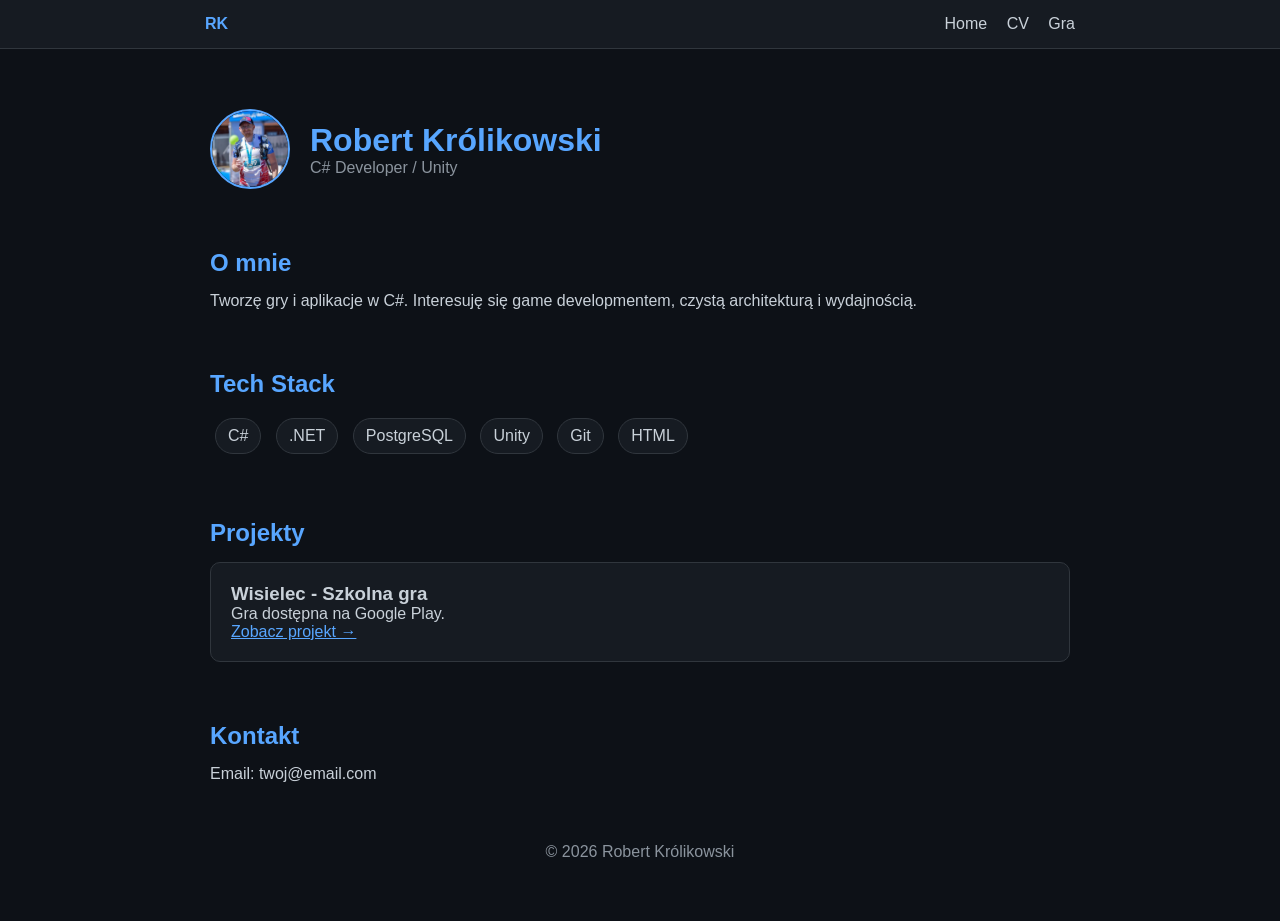
==== index.html @ f990bc4d "first commit" ====
<!DOCTYPE html>
<html lang="pl">
<head>
    <meta charset="UTF-8">
    <meta name="viewport" content="width=device-width, initial-scale=1.0">
    <meta name="description" content="Portfolio programisty C# i twórcy gier. Projekty Unity, aplikacje i więcej.">
    <meta name="author" content="Robert Królikowski">
    <meta name="keywords" content="C#, Unity, Game Developer, Portfolio, Programista">
    <meta property="og:title" content="Robert Królikowski - C# Developer">
    <meta property="og:description" content="Twórca gier Unity i aplikacji w C#. Zobacz moje projekty.">
    <meta property="og:image" content="https://twojastrona.pl/assets/preview.png">
    <meta property="og:type" content="website">
    <meta property="og:url" content="https://twojastrona.pl">

    <title>Robert Królikowski - Portfolio</title>

    <link rel="stylesheet" href="style.css">
    <link rel="icon" type="image/png" href="assets/favicon.png">
    <link rel="apple-touch-icon" sizes="180x180" href="assets/apple-touch-icon.png">
    <link rel="icon" type="image/png" sizes="32x32" href="assets/favicon-32x32.png">
    <link rel="icon" type="image/png" sizes="16x16" href="assets/favicon-16x16.png">
    <link rel="manifest" href="assets/site.webmanifest">
</head>
<body>

<nav>
    <div class="nav-container">
        <span class="logo">RK</span>
        <div>
            <a href="index.html">Home</a>
            <a href="cv.html">CV</a>
            <a href="game.html">Gra</a>
        </div>
    </div>
</nav>

<header class="container hero">
    <img src="assets/avatar.jpg" class="avatar">
    <div>
        <h1>Robert Królikowski</h1>
        <p class="subtitle">C# Developer / Unity</p>
    </div>
</header>

<section class="container fade-in">
    <h2>O mnie</h2>
    <p>
        Tworzę gry i aplikacje w C#. Interesuję się game developmentem,
        czystą architekturą i wydajnością.
    </p>
</section>

<section class="container fade-in">
    <h2>Tech Stack</h2>
    <div class="tags">
        <span>C#</span>
        <span>.NET</span>
        <span>PostgreSQL</span>
        <span>Unity</span>
        <span>Git</span>
        <span>HTML</span>
    </div>
</section>

<section class="container fade-in">
    <h2>Projekty</h2>

    <div class="card">
        <h3>Wisielec - Szkolna gra</h3>
        <p>Gra dostępna na Google Play.</p>
        <a href="game.html">Zobacz projekt →</a>
    </div>

</section>

<section class="container fade-in">
    <h2>Kontakt</h2>
    <p>Email: twoj@email.com</p>
    <!-- <p>GitHub: github.com/robertkrolikowski</p> -->
</section>
<footer class="container footer">
    <p>© <span id="year"></span> Robert Królikowski</p>
</footer>

<script src="script.js"></script>
</body>
</html>
---- style.css ----
* {
    margin: 0;
    padding: 0;
    box-sizing: border-box;
}

body {
    font-family: 'Segoe UI', sans-serif;
    background: #0d1117;
    color: #c9d1d9;
}

/* NAV */
nav {
    background: #161b22;
    border-bottom: 1px solid #30363d;
}

.nav-container {
    max-width: 900px;
    margin: auto;
    padding: 15px;
    display: flex;
    justify-content: space-between;
}

.logo {
    font-weight: bold;
    color: #58a6ff;
}

/* LAYOUT */
.container {
    max-width: 900px;
    margin: 60px auto;
    padding: 0 20px;
}

/* HERO */
.hero {
    display: flex;
    align-items: center;
    gap: 20px;
}

.avatar {
    width: 80px;
    height: 80px;
    border-radius: 50%;
    border: 2px solid #58a6ff;
}

/* TEXT */
h1 {
    color: #58a6ff;
}
/* h1 {
    background: linear-gradient(90deg, #58a6ff, #00ffd0);
    -webkit-background-clip: text;
    -webkit-text-fill-color: transparent;
} */


h2 {
    margin-bottom: 15px;
    color: #58a6ff;
}

.subtitle {
    color: #8b949e;
}

/* TAGS */
.tags span {
    display: inline-block;
    background: #161b22;
    padding: 8px 12px;
    margin: 5px;
    border-radius: 20px;
    border: 1px solid #30363d;
}

/* CARD */
.card {
    background: #161b22;
    padding: 20px;
    border-radius: 10px;
    margin-top: 15px;
    border: 1px solid #30363d;
    transition: 0.2s;
}

.card:hover {
    transform: translateY(-5px);
    border-color: #58a6ff;
}

/* BUTTON */
.btn {
    display: inline-block;
    margin-top: 20px;
    background: #238636;
    padding: 10px 15px;
    border-radius: 5px;
    color: white;
    text-decoration: none;
}

/* LINKS */
a {
    color: #58a6ff;
}

/* FOOTER */
.footer {
    text-align: center;
    color: #8b949e;
}

/* ANIMACJA */
.fade-in {
    opacity: 0;
    transform: translateY(20px);
    transition: 0.6s;
}

.fade-in.visible {
    opacity: 1;
    transform: translateY(0);
}

/* GALERIA */
.gallery {
    display: grid;
    grid-template-columns: repeat(auto-fit, minmax(250px, 1fr));
    gap: 15px;
    margin-top: 20px;
}

.gallery img {
    width: 100%;
    border-radius: 10px;
    border: 1px solid #30363d;
    transition: 0.3s;
}

.gallery img:hover {
    transform: scale(1.03);
}

/* NAV LINK ACTIVE HOVER */
nav a {
    margin-left: 15px;
    text-decoration: none;
    color: #c9d1d9;
}

nav a:hover {
    color: #58a6ff;
}

/* LEPSZY BUTTON */
.btn:hover {
    background: #2ea043;
}
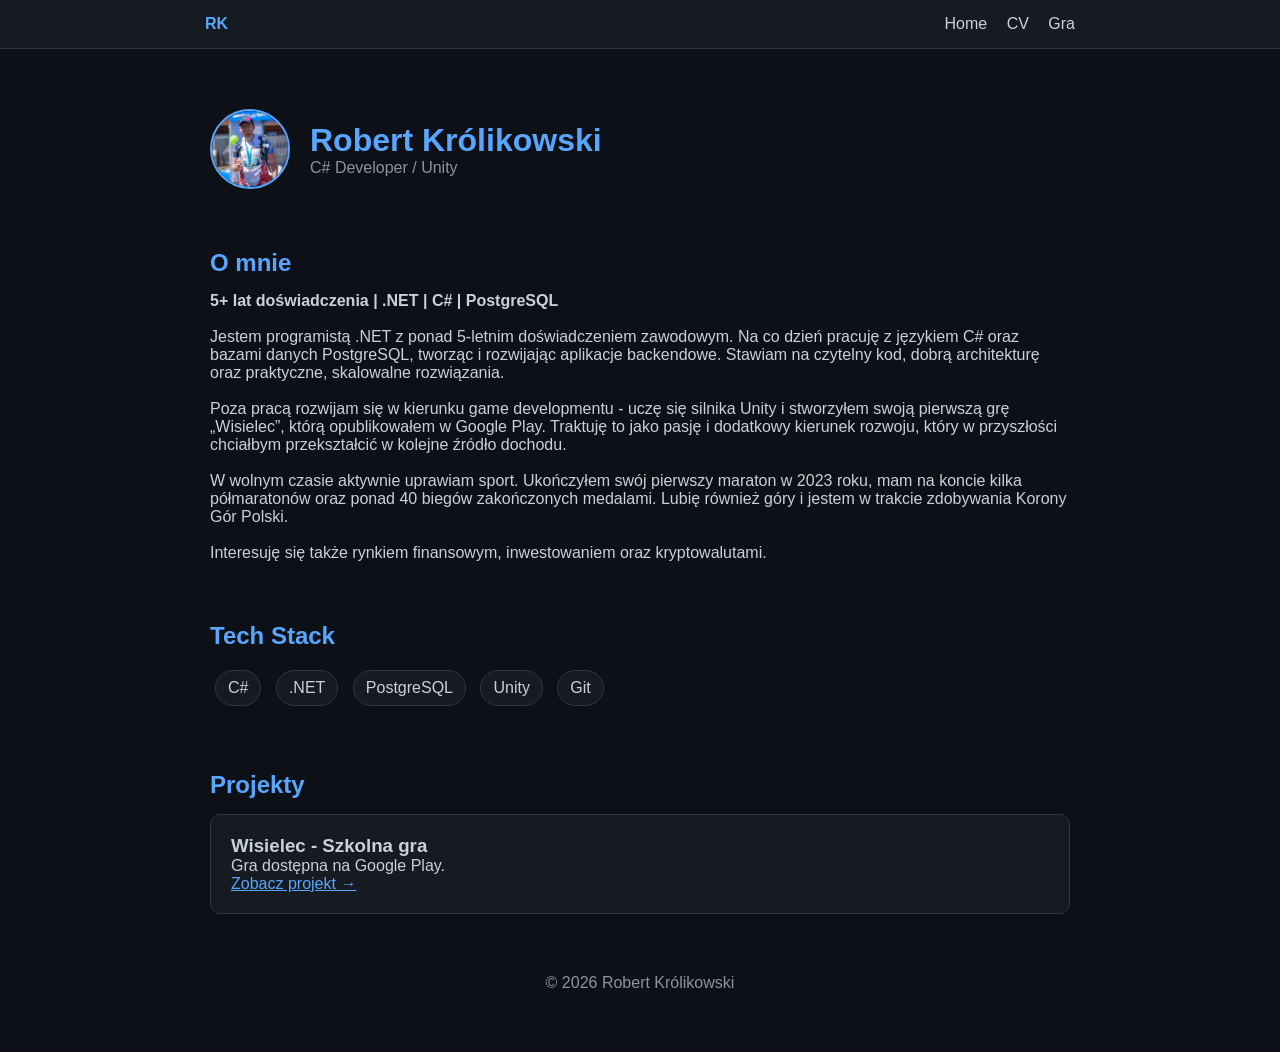
==== commit a3875b28: "-Dodanie informacji do strony głównej -Dodanie informacji do strony z grą -Dodanie nowych animacji i" ====
--- a/index.html
+++ b/index.html
@@ -44,9 +44,28 @@
 
 <section class="container fade-in">
     <h2>O mnie</h2>
+    <p><strong>5+ lat doświadczenia | .NET | C# | PostgreSQL</strong></p>
+    </br>
     <p>
-        Tworzę gry i aplikacje w C#. Interesuję się game developmentem,
-        czystą architekturą i wydajnością.
+        Jestem programistą .NET z ponad 5-letnim doświadczeniem zawodowym. Na co dzień pracuję 
+        z językiem C# oraz bazami danych PostgreSQL, tworząc i rozwijając aplikacje backendowe. 
+        Stawiam na czytelny kod, dobrą architekturę oraz praktyczne, skalowalne rozwiązania.
+    </p>
+    </br>
+    <p>
+        Poza pracą rozwijam się w kierunku game developmentu - uczę się silnika Unity i stworzyłem 
+        swoją pierwszą grę „Wisielec”, którą opublikowałem w Google Play. Traktuję to jako pasję 
+        i dodatkowy kierunek rozwoju, który w przyszłości chciałbym przekształcić w kolejne źródło dochodu.
+    </p>
+    </br>
+    <p>
+        W wolnym czasie aktywnie uprawiam sport. Ukończyłem swój pierwszy maraton w 2023 roku, 
+        mam na koncie kilka półmaratonów oraz ponad 40 biegów zakończonych medalami. 
+        Lubię również góry i jestem w trakcie zdobywania Korony Gór Polski.
+    </p>
+    </br>
+    <p>
+        Interesuję się także rynkiem finansowym, inwestowaniem oraz kryptowalutami.
     </p>
 </section>
 
@@ -58,7 +77,6 @@
         <span>PostgreSQL</span>
         <span>Unity</span>
         <span>Git</span>
-        <span>HTML</span>
     </div>
 </section>
 
@@ -73,11 +91,10 @@
 
 </section>
 
-<section class="container fade-in">
+<!-- <section class="container fade-in">
     <h2>Kontakt</h2>
     <p>Email: twoj@email.com</p>
-    <!-- <p>GitHub: github.com/robertkrolikowski</p> -->
-</section>
+</section> -->
 <footer class="container footer">
     <p>© <span id="year"></span> Robert Królikowski</p>
 </footer>
--- a/style.css
+++ b/style.css
@@ -120,7 +120,7 @@
 /* ANIMACJA */
 .fade-in {
     opacity: 0;
-    transform: translateY(20px);
+    transform: translateY(100px);
     transition: 0.6s;
 }
 
@@ -164,3 +164,48 @@
     background: #2ea043;
 }
 
+.stats {
+    display: flex;
+    gap: 20px;
+    margin-top: 30px;
+    flex-wrap: wrap;
+}
+
+.stat {
+    flex: 1;
+    min-width: 150px;
+    background: #161b22;
+    padding: 25px;
+    text-align: center;
+    border-radius: 12px;
+    border: 1px solid #30363d;
+    transition: 0.3s;
+}
+
+.stat:hover {
+    transform: translateY(-5px);
+    border-color: #58a6ff;
+    box-shadow: 0 10px 30px rgba(0,0,0,0.4);
+}
+
+.stat h3 {
+    font-size: 2rem;
+    color: #58a6ff;
+}
+
+.stat p {
+    color: #8b949e;
+    margin-top: 5px;
+}
+
+@keyframes bounce {
+    0%   { transform: scale(1); }
+    30%  { transform: scale(1.2); }
+    60%  { transform: scale(0.95); }
+    100% { transform: scale(1); }
+}
+
+.bounce {
+    animation: bounce 0.4s ease;
+}
+
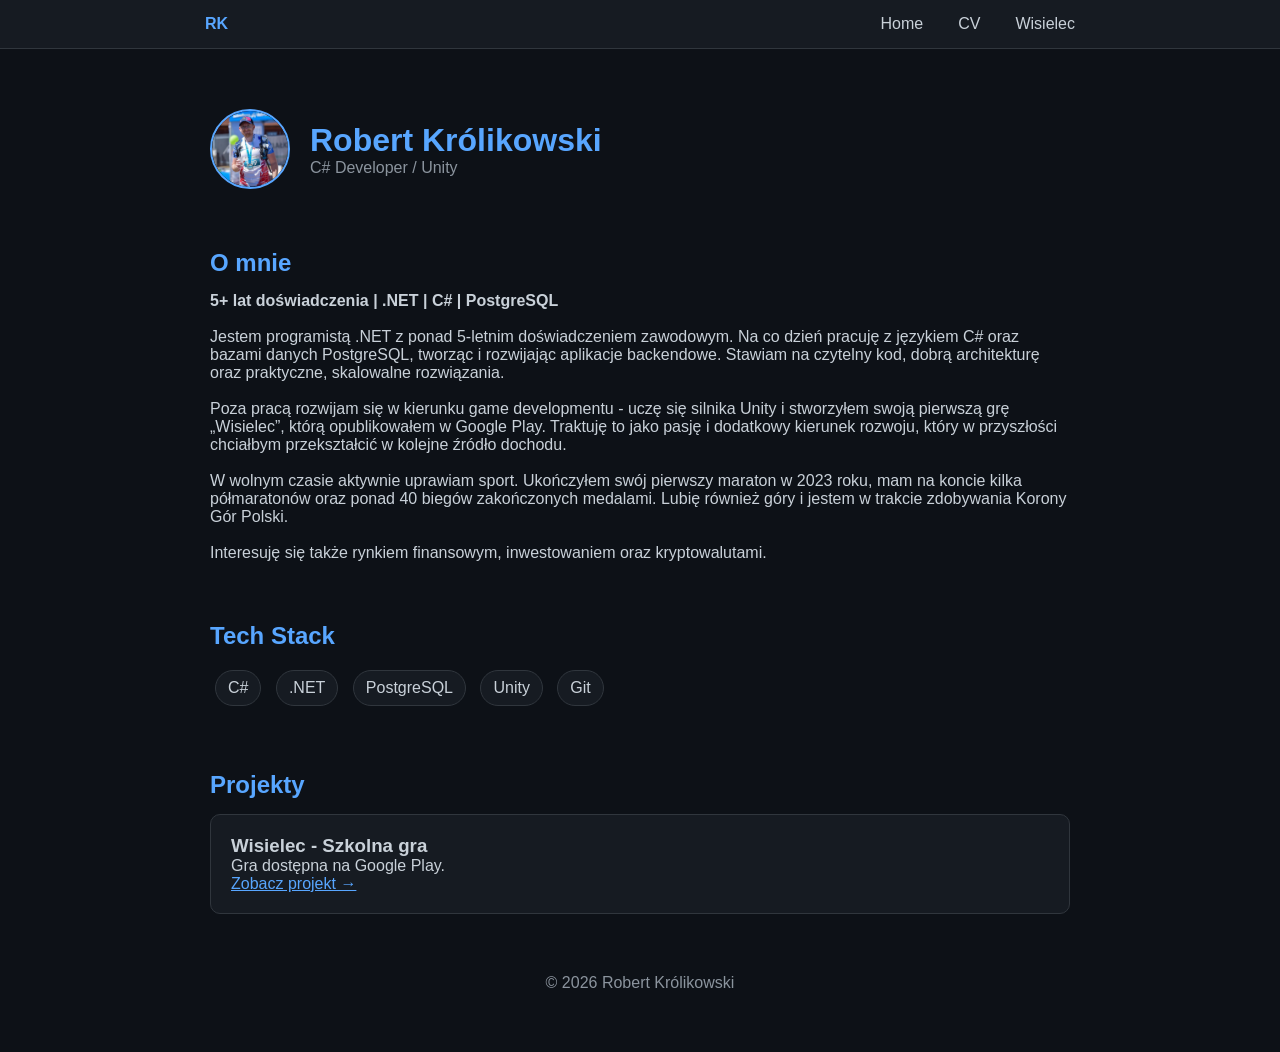
==== commit 233eba5e: "Prawie ukończona wersja" ====
--- a/index.html
+++ b/index.html
@@ -26,10 +26,12 @@
 <nav>
     <div class="nav-container">
         <span class="logo">RK</span>
-        <div>
+
+        <div class="nav-links">
             <a href="index.html">Home</a>
             <a href="cv.html">CV</a>
-            <a href="game.html">Gra</a>
+            <a href="wisielec.html">Wisielec</a>
+
         </div>
     </div>
 </nav>
@@ -42,7 +44,7 @@
     </div>
 </header>
 
-<section class="container fade-in">
+<section class="container">
     <h2>O mnie</h2>
     <p><strong>5+ lat doświadczenia | .NET | C# | PostgreSQL</strong></p>
     </br>
@@ -69,7 +71,7 @@
     </p>
 </section>
 
-<section class="container fade-in">
+<section class="container">
     <h2>Tech Stack</h2>
     <div class="tags">
         <span>C#</span>
@@ -86,15 +88,11 @@
     <div class="card">
         <h3>Wisielec - Szkolna gra</h3>
         <p>Gra dostępna na Google Play.</p>
-        <a href="game.html">Zobacz projekt →</a>
+        <a href="wisielec.html">Zobacz projekt →</a>
     </div>
 
 </section>
 
-<!-- <section class="container fade-in">
-    <h2>Kontakt</h2>
-    <p>Email: twoj@email.com</p>
-</section> -->
 <footer class="container footer">
     <p>© <span id="year"></span> Robert Królikowski</p>
 </footer>
--- a/style.css
+++ b/style.css
@@ -120,7 +120,7 @@
 /* ANIMACJA */
 .fade-in {
     opacity: 0;
-    transform: translateY(100px);
+    transform: translateY(40px);
     transition: 0.6s;
 }
 
@@ -209,3 +209,53 @@
     animation: bounce 0.4s ease;
 }
 
+/* DROPDOWN */
+
+.dropdown {
+    position: relative;
+    display: inline-block;
+}
+
+.dropbtn {
+    cursor: pointer;
+    color: white;
+}
+
+.dropdown-content {
+    opacity: 0;
+    transform: translateY(10px);
+    transition: 0.2s;
+    pointer-events: none;
+}
+
+.dropdown-content a {
+    display: block;
+    padding: 10px;
+    color: white;
+    text-decoration: none;
+}
+
+.dropdown-content a:hover {
+    background: #21262d;
+}
+
+.dropdown:hover .dropdown-content {
+    opacity: 1;
+    transform: translateY(0);
+    pointer-events: auto;
+}
+
+
+.nav-container {
+    display: flex;
+    justify-content: space-between;
+    align-items: center;
+}
+
+.nav-links {
+    display: flex;
+    gap: 20px;
+    align-items: center;
+}
+
+
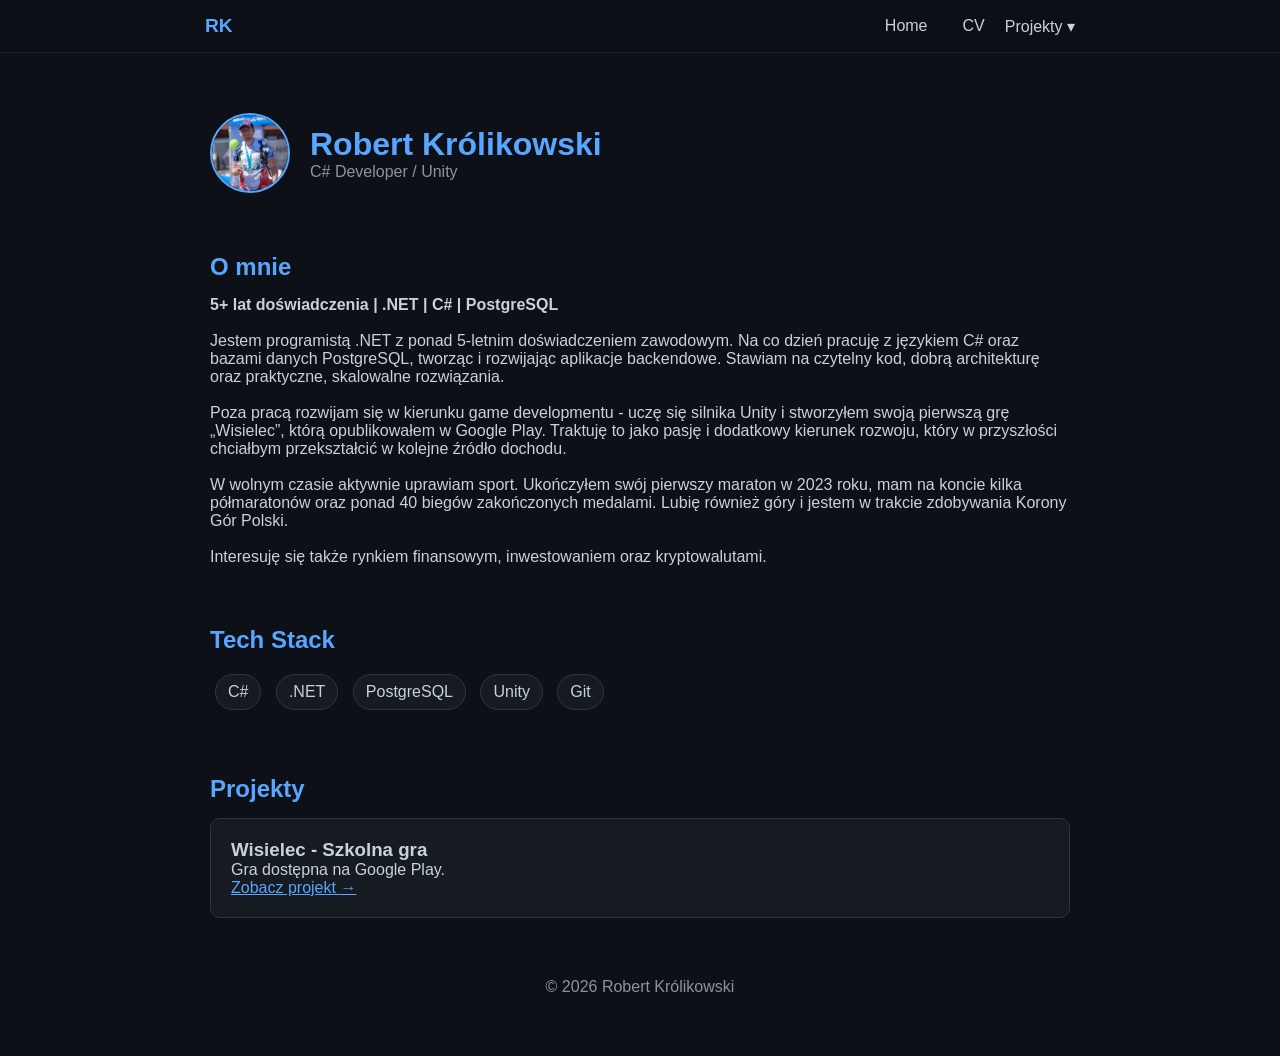
==== commit 723f9a4c: "lepszy nav bar" ====
--- a/index.html
+++ b/index.html
@@ -23,15 +23,22 @@
 </head>
 <body>
 
-<nav>
+<nav class="navbar">
     <div class="nav-container">
         <span class="logo">RK</span>
 
         <div class="nav-links">
             <a href="index.html">Home</a>
             <a href="cv.html">CV</a>
-            <a href="wisielec.html">Wisielec</a>
 
+            <div class="dropdown">
+                <span class="dropbtn">Projekty ▾</span>
+
+                <div class="dropdown-content">
+                    <a href="wisielec.html">Wisielec</a>
+                    <a href="#">Clicker</a>
+                </div>
+            </div>
         </div>
     </div>
 </nav>
--- a/style.css
+++ b/style.css
@@ -11,21 +11,43 @@
 }
 
 /* NAV */
+.navbar {
+    position: sticky;
+    top: 0;
+    z-index: 1000;
+
+    backdrop-filter: blur(10px);
+    -webkit-backdrop-filter: blur(10px);
+
+    background: rgba(13, 17, 23, 0.7);
+    border-bottom: 1px solid rgba(255,255,255,0.05);
+
+    transition: all 0.3s ease;
+}
+
 nav {
     background: #161b22;
     border-bottom: 1px solid #30363d;
 }
 
 .nav-container {
+    display: flex;
+    justify-content: space-between;
+    align-items: center;
     max-width: 900px;
     margin: auto;
     padding: 15px;
+} 
+
+.nav-links {
     display: flex;
-    justify-content: space-between;
+    gap: 20px;
+    align-items: center;
 }
 
 .logo {
     font-weight: bold;
+    font-size: 1.2rem;
     color: #58a6ff;
 }
 
@@ -54,12 +76,6 @@
 h1 {
     color: #58a6ff;
 }
-/* h1 {
-    background: linear-gradient(90deg, #58a6ff, #00ffd0);
-    -webkit-background-clip: text;
-    -webkit-text-fill-color: transparent;
-} */
-
 
 h2 {
     margin-bottom: 15px;
@@ -211,51 +227,117 @@
 
 /* DROPDOWN */
 
-.dropdown {
+ .dropdown {
     position: relative;
-    display: inline-block;
-}
-
-.dropbtn {
+}
+
+/* .dropbtn {
     cursor: pointer;
     color: white;
-}
-
-.dropdown-content {
+} */
+.nav-links a,
+.dropbtn {
+    position: relative;
+    color: #c9d1d9;
+    text-decoration: none;
+    font-weight: 500;
+    cursor: pointer;
+    transition: 0.2s;
+}
+
+ /* .dropdown-content {
+    position: absolute;
+    top: 100%;
+    left: 0;
+
+    background: #161b22;
+    min-width: 160px;
+
+    border: 1px solid #30363d;
+    border-radius: 8px;
+
     opacity: 0;
     transform: translateY(10px);
+    pointer-events: none;
+
     transition: 0.2s;
+
+    z-index: 1000;
+} */
+
+.dropdown-content {
+    position: absolute;
+    top: 120%;
+    left: 0;
+
+    min-width: 180px;
+
+    background: rgba(22, 27, 34, 0.95);
+    backdrop-filter: blur(12px);
+
+    border: 1px solid #30363d;
+    border-radius: 10px;
+
+    box-shadow: 0 10px 30px rgba(0,0,0,0.4);
+
+    opacity: 0;
+    transform: translateY(10px) scale(0.98);
     pointer-events: none;
-}
-
-.dropdown-content a {
+
+    transition: all 0.25s ease;
+}
+
+/* .dropdown-content a {
     display: block;
     padding: 10px;
     color: white;
     text-decoration: none;
-}
-
+} */
+.dropdown-content a {
+    display: block;
+    padding: 12px 15px;
+    color: #c9d1d9;
+}
+
+/* .dropdown-content a:hover {
+    background: #21262d;
+} */
 .dropdown-content a:hover {
-    background: #21262d;
-}
-
-.dropdown:hover .dropdown-content {
+    background: rgba(88, 166, 255, 0.1);
+    color: #58a6ff;
+}
+
+/* .dropdown:hover .dropdown-content {
     opacity: 1;
     transform: translateY(0);
     pointer-events: auto;
-}
-
-
-.nav-container {
-    display: flex;
-    justify-content: space-between;
-    align-items: center;
-}
-
-.nav-links {
-    display: flex;
-    gap: 20px;
-    align-items: center;
-}
-
-
+} */
+.dropdown:hover .dropdown-content {
+    opacity: 1;
+    transform: translateY(0) scale(1);
+    pointer-events: auto;
+}
+
+/* 🔥 underline hover animation */
+.nav-links a::after,
+.dropbtn::after {
+    content: "";
+    position: absolute;
+    left: 0;
+    bottom: -5px;
+    width: 0%;
+    height: 2px;
+    background: #58a6ff;
+    transition: 0.3s;
+}
+
+.nav-links a:hover::after,
+.dropbtn:hover::after {
+    width: 100%;
+}
+
+/* HOVER COLOR */
+.nav-links a:hover,
+.dropbtn:hover {
+    color: #58a6ff;
+}
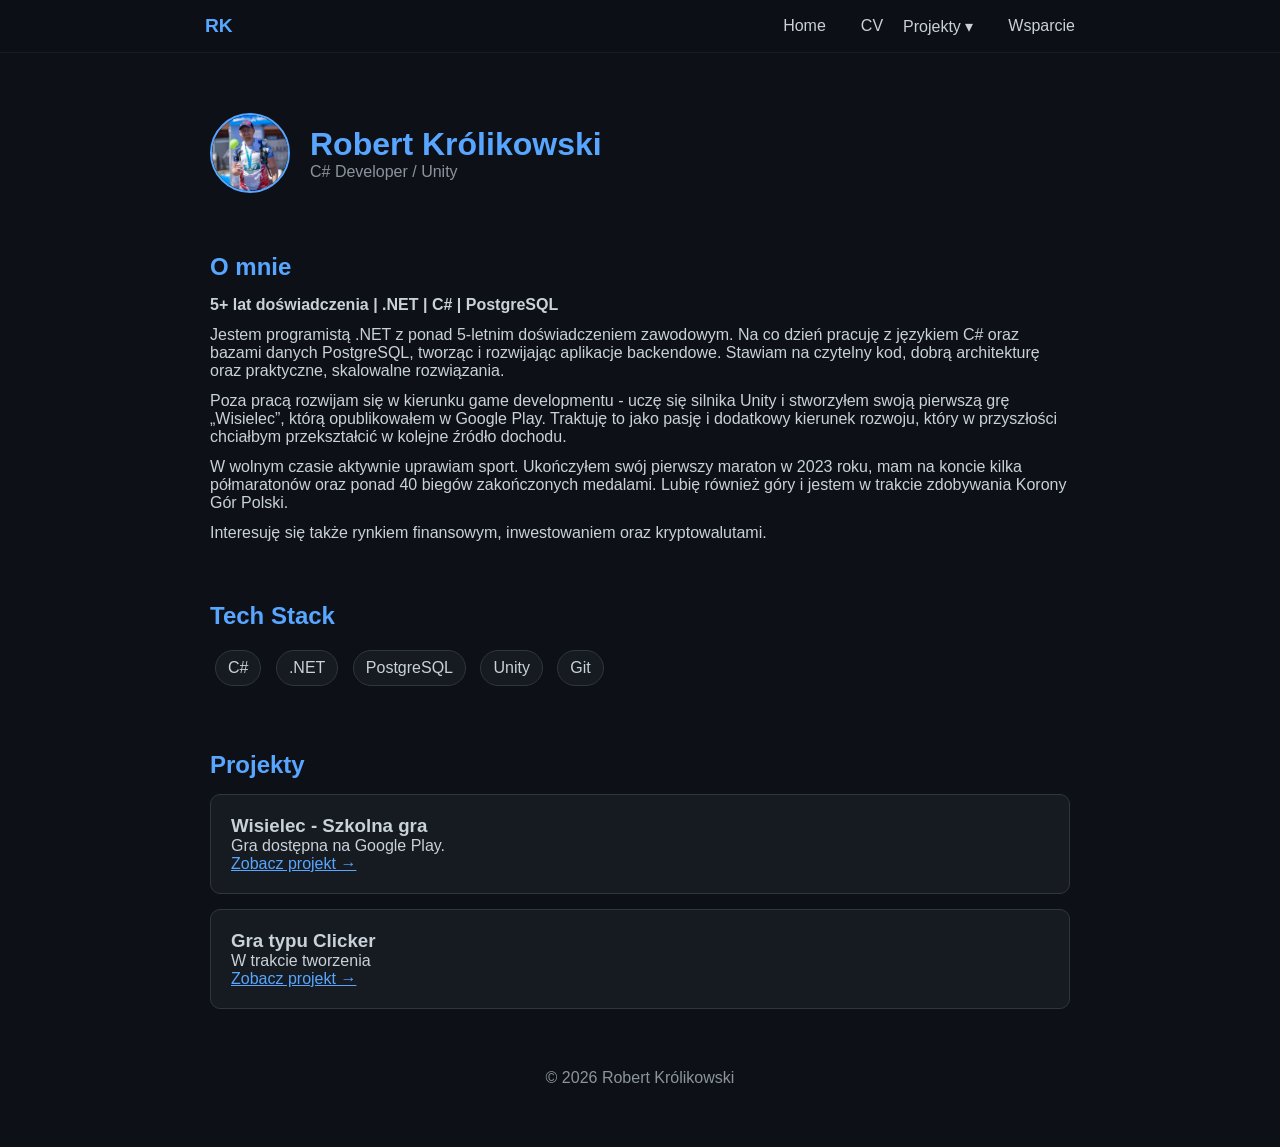
==== commit 19b67767: "Dodanie podstrony wsprcie i inne poprawki wizualne" ====
--- a/index.html
+++ b/index.html
@@ -8,9 +8,9 @@
     <meta name="keywords" content="C#, Unity, Game Developer, Portfolio, Programista">
     <meta property="og:title" content="Robert Królikowski - C# Developer">
     <meta property="og:description" content="Twórca gier Unity i aplikacji w C#. Zobacz moje projekty.">
-    <meta property="og:image" content="https://twojastrona.pl/assets/preview.png">
+    <meta property="og:image" content="https://robertkrolikowski.github.io/PortfolioStrona/assets/preview.png">
     <meta property="og:type" content="website">
-    <meta property="og:url" content="https://twojastrona.pl">
+    <meta property="og:url" content="https://robertkrolikowski.github.io/PortfolioStrona/">
 
     <title>Robert Królikowski - Portfolio</title>
 
@@ -32,19 +32,21 @@
             <a href="cv.html">CV</a>
 
             <div class="dropdown">
-                <span class="dropbtn">Projekty ▾</span>
+                <button class="dropbtn" type="button" aria-haspopup="true" aria-expanded="false">Projekty ▾</button>
 
                 <div class="dropdown-content">
                     <a href="wisielec.html">Wisielec</a>
-                    <a href="#">Clicker</a>
+                    <a href="clicker.html">Clicker</a>
                 </div>
             </div>
+
+            <a href="wsparcie.html">Wsparcie</a>
         </div>
     </div>
 </nav>
 
 <header class="container hero">
-    <img src="assets/avatar.jpg" class="avatar">
+    <img src="assets/avatar.jpg" class="avatar" alt="Robert Królikowski">
     <div>
         <h1>Robert Królikowski</h1>
         <p class="subtitle">C# Developer / Unity</p>
@@ -54,31 +56,27 @@
 <section class="container">
     <h2>O mnie</h2>
     <p><strong>5+ lat doświadczenia | .NET | C# | PostgreSQL</strong></p>
-    </br>
-    <p>
+    <p class="mt-12">
         Jestem programistą .NET z ponad 5-letnim doświadczeniem zawodowym. Na co dzień pracuję 
         z językiem C# oraz bazami danych PostgreSQL, tworząc i rozwijając aplikacje backendowe. 
         Stawiam na czytelny kod, dobrą architekturę oraz praktyczne, skalowalne rozwiązania.
     </p>
-    </br>
-    <p>
+    <p class="mt-12">
         Poza pracą rozwijam się w kierunku game developmentu - uczę się silnika Unity i stworzyłem 
         swoją pierwszą grę „Wisielec”, którą opublikowałem w Google Play. Traktuję to jako pasję 
         i dodatkowy kierunek rozwoju, który w przyszłości chciałbym przekształcić w kolejne źródło dochodu.
     </p>
-    </br>
-    <p>
+    <p class="mt-12">
         W wolnym czasie aktywnie uprawiam sport. Ukończyłem swój pierwszy maraton w 2023 roku, 
         mam na koncie kilka półmaratonów oraz ponad 40 biegów zakończonych medalami. 
         Lubię również góry i jestem w trakcie zdobywania Korony Gór Polski.
     </p>
-    </br>
-    <p>
+    <p class="mt-12">
         Interesuję się także rynkiem finansowym, inwestowaniem oraz kryptowalutami.
     </p>
 </section>
 
-<section class="container">
+<section class="container fade-in">
     <h2>Tech Stack</h2>
     <div class="tags">
         <span>C#</span>
@@ -97,7 +95,11 @@
         <p>Gra dostępna na Google Play.</p>
         <a href="wisielec.html">Zobacz projekt →</a>
     </div>
-
+    <div class="card">
+        <h3>Gra typu Clicker</h3>
+        <p>W trakcie tworzenia</p>
+        <a href="clicker.html">Zobacz projekt →</a>
+    </div>
 </section>
 
 <footer class="container footer">
--- a/style.css
+++ b/style.css
@@ -84,6 +84,14 @@
 
 .subtitle {
     color: #8b949e;
+}
+
+.mt-12 {
+    margin-top: 12px;
+}
+
+.mt-8 {
+    margin-top: 8px;
 }
 
 /* TAGS */
@@ -135,14 +143,26 @@
 
 /* ANIMACJA */
 .fade-in {
-    opacity: 0;
-    transform: translateY(40px);
-    transition: 0.6s;
-}
-
-.fade-in.visible {
     opacity: 1;
     transform: translateY(0);
+}
+
+body.has-animations .fade-in {
+    opacity: 0;
+    transform: translateY(24px);
+    transition: opacity 0.85s ease-out, transform 0.85s ease-out;
+}
+
+body.has-animations .fade-in.visible {
+    opacity: 1;
+    transform: translateY(0);
+}
+
+@media (max-width: 768px) {
+    body.has-animations .fade-in {
+        transform: translateY(30px);
+        transition-duration: 1s;
+    }
 }
 
 /* GALERIA */
@@ -178,6 +198,25 @@
 /* LEPSZY BUTTON */
 .btn:hover {
     background: #2ea043;
+}
+
+.project-meta {
+    display: flex;
+    align-items: center;
+    gap: 12px;
+    margin-top: 14px;
+    color: #8b949e;
+    font-size: 0.95rem;
+}
+
+.status-badge {
+    background: rgba(35, 134, 54, 0.2);
+    color: #3fb950;
+    border: 1px solid rgba(63, 185, 80, 0.4);
+    padding: 3px 10px;
+    border-radius: 20px;
+    font-size: 0.85rem;
+    font-weight: 500;
 }
 
 .stats {
@@ -227,14 +266,10 @@
 
 /* DROPDOWN */
 
- .dropdown {
+.dropdown {
     position: relative;
 }
 
-/* .dropbtn {
-    cursor: pointer;
-    color: white;
-} */
 .nav-links a,
 .dropbtn {
     position: relative;
@@ -245,32 +280,32 @@
     transition: 0.2s;
 }
 
- /* .dropdown-content {
-    position: absolute;
-    top: 100%;
-    left: 0;
-
-    background: #161b22;
-    min-width: 160px;
-
-    border: 1px solid #30363d;
-    border-radius: 8px;
-
-    opacity: 0;
-    transform: translateY(10px);
-    pointer-events: none;
-
-    transition: 0.2s;
-
-    z-index: 1000;
-} */
+.dropbtn {
+    background: transparent;
+    border: 0;
+    font: inherit;
+    line-height: inherit;
+    letter-spacing: inherit;
+    -webkit-appearance: none;
+    appearance: none;
+    display: inline;
+    vertical-align: baseline;
+    padding: 0;
+}
+
+.dropbtn:focus-visible {
+    outline: 2px solid #58a6ff;
+    outline-offset: 4px;
+    border-radius: 4px;
+}
+
 
 .dropdown-content {
     position: absolute;
     top: 120%;
     left: 0;
 
-    min-width: 180px;
+    min-width: 100px;
 
     background: rgba(22, 27, 34, 0.95);
     backdrop-filter: blur(12px);
@@ -287,38 +322,31 @@
     transition: all 0.25s ease;
 }
 
-/* .dropdown-content a {
-    display: block;
-    padding: 10px;
-    color: white;
-    text-decoration: none;
-} */
 .dropdown-content a {
     display: block;
-    padding: 12px 15px;
+    padding: 12px 5px;
     color: #c9d1d9;
 }
 
-/* .dropdown-content a:hover {
-    background: #21262d;
-} */
 .dropdown-content a:hover {
     background: rgba(88, 166, 255, 0.1);
     color: #58a6ff;
 }
 
-/* .dropdown:hover .dropdown-content {
-    opacity: 1;
-    transform: translateY(0);
-    pointer-events: auto;
-} */
 .dropdown:hover .dropdown-content {
     opacity: 1;
     transform: translateY(0) scale(1);
     pointer-events: auto;
 }
 
-/* 🔥 underline hover animation */
+.dropdown:focus-within .dropdown-content,
+.dropdown.open .dropdown-content {
+    opacity: 1;
+    transform: translateY(0) scale(1);
+    pointer-events: auto;
+}
+
+/* underline hover animation */
 .nav-links a::after,
 .dropbtn::after {
     content: "";
@@ -332,12 +360,31 @@
 }
 
 .nav-links a:hover::after,
-.dropbtn:hover::after {
+.dropbtn:hover::after,
+.dropbtn:focus-visible::after {
     width: 100%;
 }
 
 /* HOVER COLOR */
 .nav-links a:hover,
-.dropbtn:hover {
-    color: #58a6ff;
+.dropbtn:hover,
+.dropbtn:focus-visible {
+    color: #58a6ff;
+}
+
+.support-hero {
+    align-items: center;
+}
+
+.support-avatar {
+    width: 96px;
+    height: 96px;
+    object-fit: cover;
+}
+
+@media (max-width: 600px) {
+    .support-hero {
+        flex-direction: column;
+        align-items: flex-start;
+    }
 }
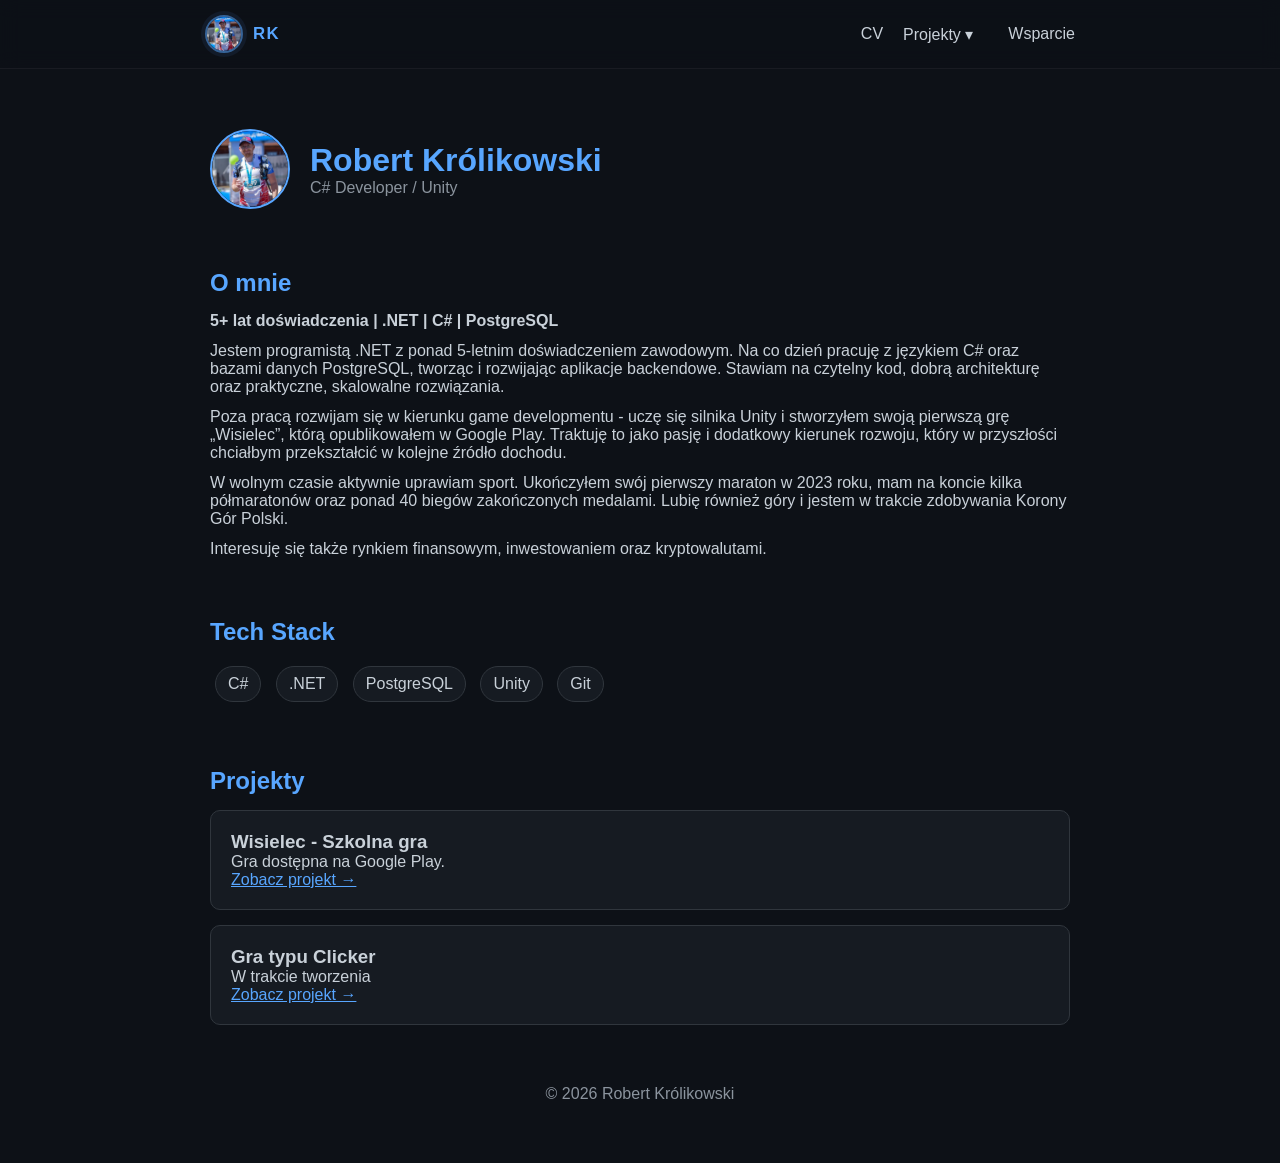
==== commit c5b17365: "zmiana guzika home" ====
--- a/index.html
+++ b/index.html
@@ -25,10 +25,12 @@
 
 <nav class="navbar">
     <div class="nav-container">
-        <span class="logo">RK</span>
+        <a class="logo-link" href="index.html" aria-label="Strona główna">
+            <img src="assets/avatar.jpg" class="logo-avatar" alt="" aria-hidden="true">
+            <span class="logo-text">RK</span>
+        </a>
 
         <div class="nav-links">
-            <a href="index.html">Home</a>
             <a href="cv.html">CV</a>
 
             <div class="dropdown">
--- a/style.css
+++ b/style.css
@@ -45,10 +45,30 @@
     align-items: center;
 }
 
-.logo {
-    font-weight: bold;
-    font-size: 1.2rem;
-    color: #58a6ff;
+.logo-link {
+    display: inline-flex;
+    align-items: center;
+    gap: 10px;
+    text-decoration: none;
+    margin-left: 0;
+}
+
+.logo-avatar {
+    width: 38px;
+    height: 38px;
+    border-radius: 50%;
+    object-fit: cover;
+    border: 2px solid rgba(88, 166, 255, 0.55);
+    box-shadow: 0 0 0 4px rgba(88, 166, 255, 0.08);
+    transition: transform 0.2s ease, border-color 0.2s ease, box-shadow 0.2s ease;
+}
+
+.logo-text {
+    font-weight: 700;
+    font-size: 1.05rem;
+    letter-spacing: 0.08em;
+    color: #58a6ff;
+    transition: color 0.2s ease;
 }
 
 /* LAYOUT */
@@ -185,13 +205,13 @@
 }
 
 /* NAV LINK ACTIVE HOVER */
-nav a {
+.nav-links a {
     margin-left: 15px;
     text-decoration: none;
     color: #c9d1d9;
 }
 
-nav a:hover {
+.nav-links a:hover {
     color: #58a6ff;
 }
 
@@ -372,6 +392,24 @@
     color: #58a6ff;
 }
 
+.logo-link:hover .logo-avatar,
+.logo-link:focus-visible .logo-avatar {
+    transform: scale(1.04);
+    border-color: #58a6ff;
+    box-shadow: 0 0 0 4px rgba(88, 166, 255, 0.16);
+}
+
+.logo-link:hover .logo-text,
+.logo-link:focus-visible .logo-text {
+    color: #79c0ff;
+}
+
+.logo-link:focus-visible {
+    outline: 2px solid #58a6ff;
+    outline-offset: 4px;
+    border-radius: 999px;
+}
+
 .support-hero {
     align-items: center;
 }
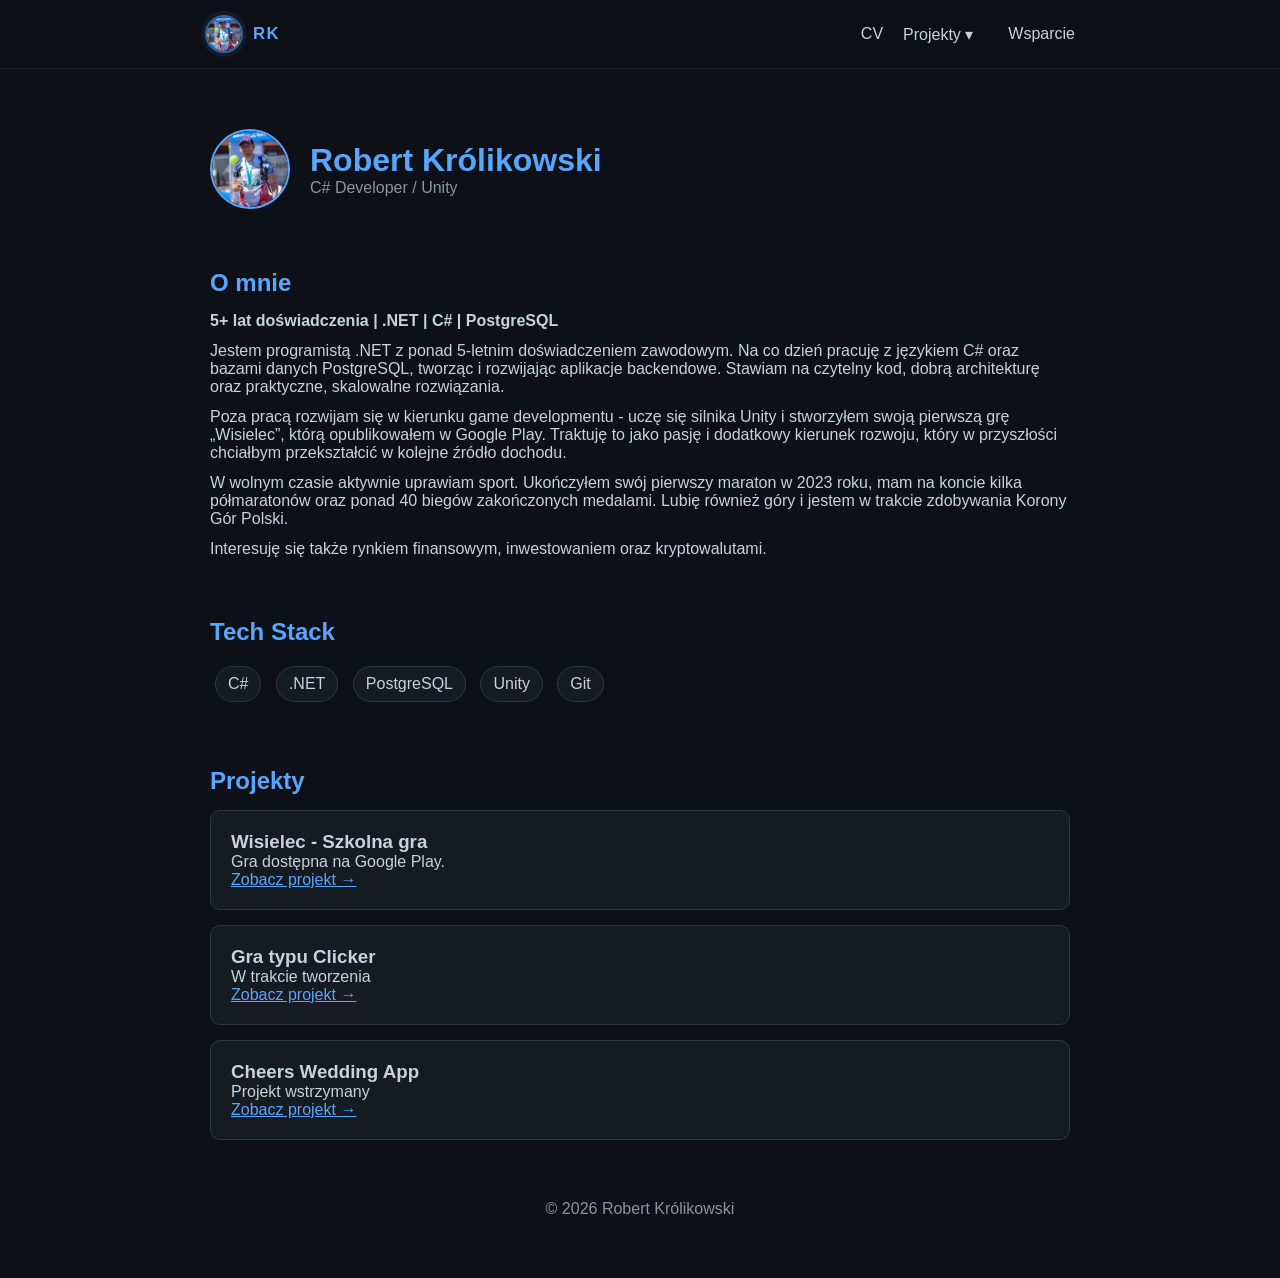
==== commit dd43a8fb: "dodanie ss oraz dopisanie projektów" ====
--- a/index.html
+++ b/index.html
@@ -8,9 +8,9 @@
     <meta name="keywords" content="C#, Unity, Game Developer, Portfolio, Programista">
     <meta property="og:title" content="Robert Królikowski - C# Developer">
     <meta property="og:description" content="Twórca gier Unity i aplikacji w C#. Zobacz moje projekty.">
-    <meta property="og:image" content="https://robertkrolikowski.github.io/PortfolioStrona/assets/preview.png">
+    <meta property="og:image" content="https://robertkrolikowski.github.io/portfolio/assets/preview.png">
     <meta property="og:type" content="website">
-    <meta property="og:url" content="https://robertkrolikowski.github.io/PortfolioStrona/">
+    <meta property="og:url" content="https://robertkrolikowski.github.io/portfolio/">
 
     <title>Robert Królikowski - Portfolio</title>
 
@@ -39,6 +39,7 @@
                 <div class="dropdown-content">
                     <a href="wisielec.html">Wisielec</a>
                     <a href="clicker.html">Clicker</a>
+                    <a href="wedding-app.html">Cheers</a>
                 </div>
             </div>
 
@@ -102,6 +103,11 @@
         <p>W trakcie tworzenia</p>
         <a href="clicker.html">Zobacz projekt →</a>
     </div>
+    <div class="card">
+        <h3>Cheers Wedding App</h3>
+        <p>Projekt wstrzymany</p>
+        <a href="wedding-app.html">Zobacz projekt →</a>
+    </div>
 </section>
 
 <footer class="container footer">
